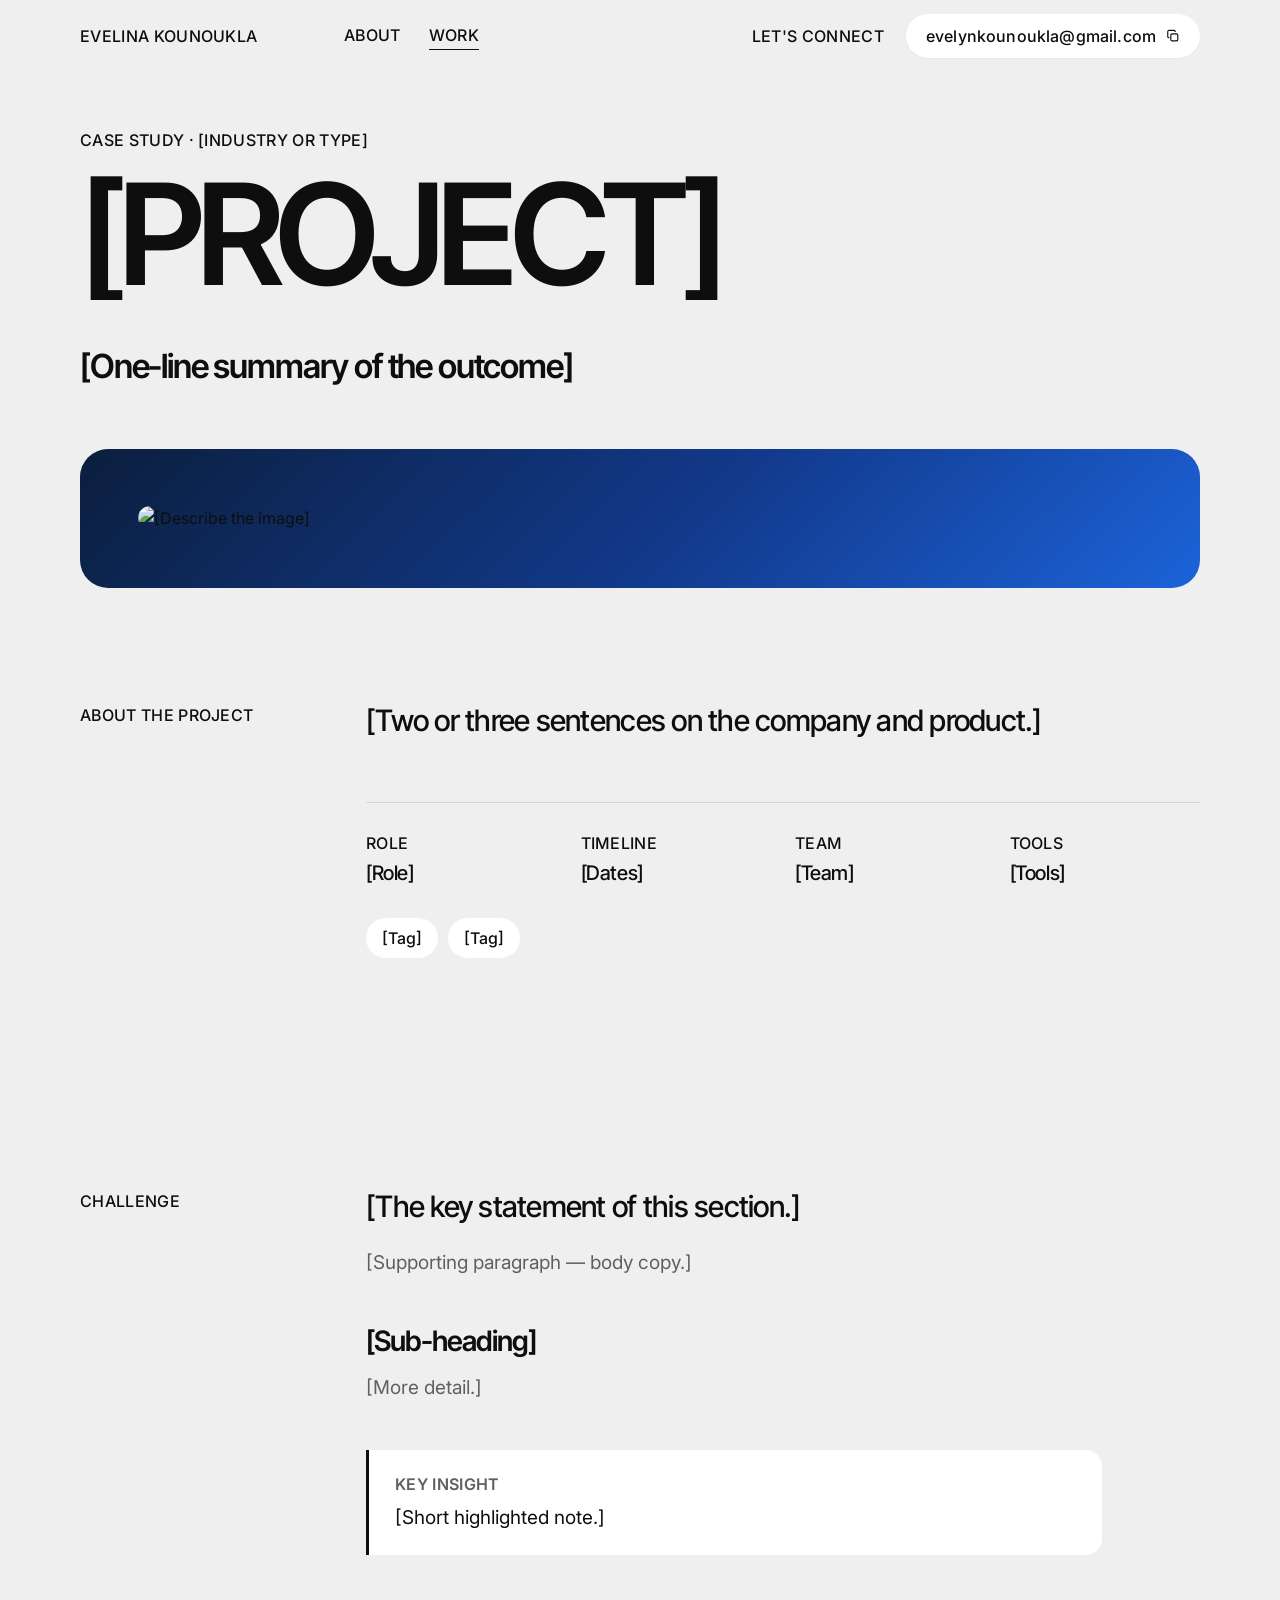
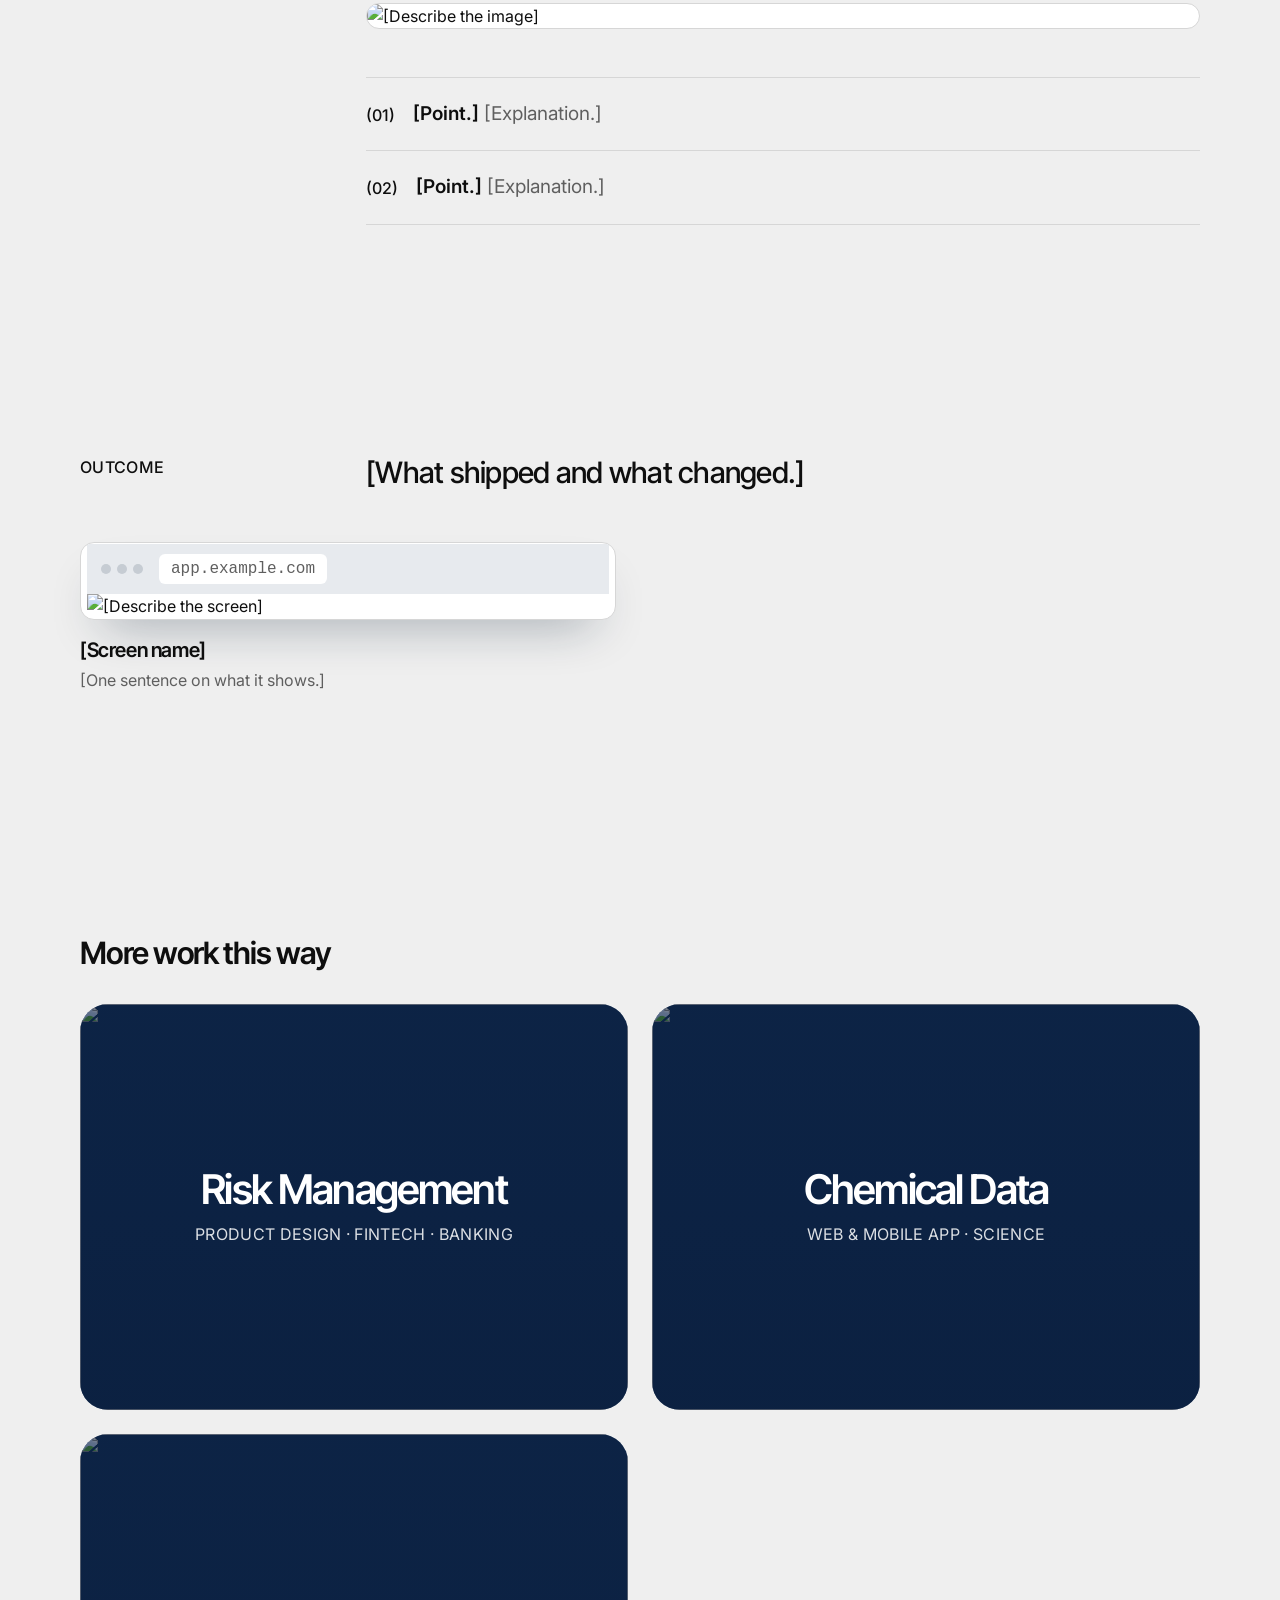
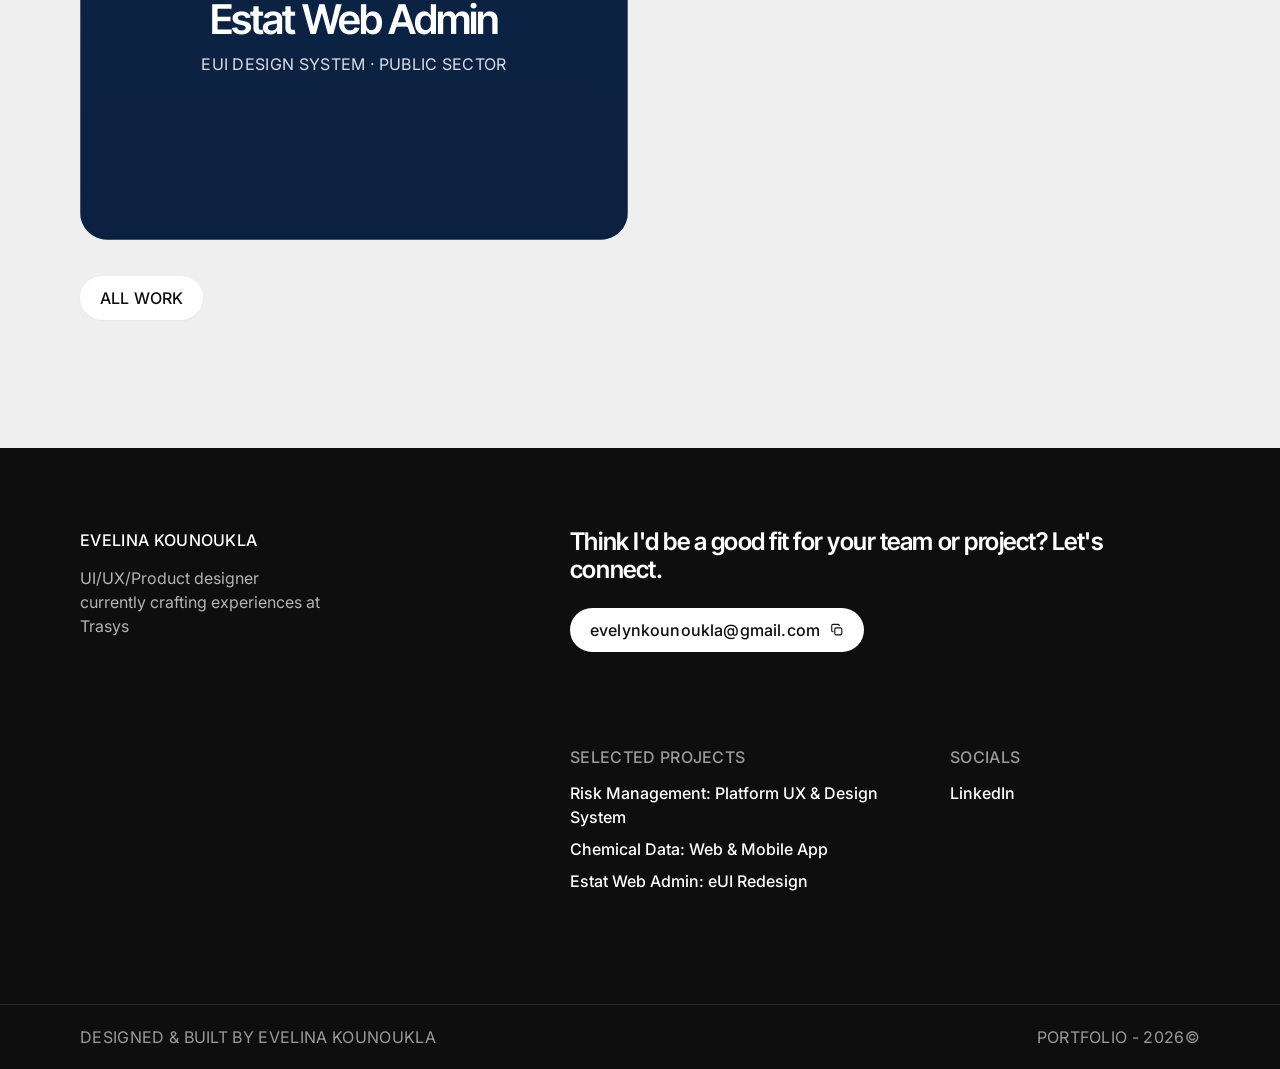
==== case-study-template.html @ 6ab11d4e "Add files via upload" ====
<!doctype html>
<!--
  CASE STUDY TEMPLATE
  1. Copy this file to  your-project.html
  2. Set data-project below to the same slug you use in projects.js
  3. Replace the [bracketed] text and the images (put them in assets/your-project/)
  4. Add an entry for the project in projects.js — that adds it to Work, the footer and "More work"
  Sections can be repeated or removed; they all use the same label + content row.
-->
<html lang="en">
<head>
  <meta charset="utf-8">
  <meta name="viewport" content="width=device-width, initial-scale=1">
  <title>[Project name] — Case Study — Evelina Kounoukla</title>
  <meta name="description" content="[One-sentence summary of the project]">
  <link rel="preconnect" href="https://fonts.googleapis.com">
  <link rel="preconnect" href="https://fonts.gstatic.com" crossorigin>
  <link href="https://fonts.googleapis.com/css2?family=Inter+Tight:wght@400;500;600;700&family=Inter:wght@400;500;600&display=swap" rel="stylesheet">
  <link href="https://cdn.jsdelivr.net/npm/bootstrap@5.3.8/dist/css/bootstrap.min.css" rel="stylesheet">
  <link rel="stylesheet" href="style.css">
</head>
<body data-page="work" data-project="your-project-slug">

<div data-site="nav"></div>

<main>

  <!-- Hero: giant title, hero image, one-line summary -->
  <header class="cs-hero container">
    <p class="cs-hero__eyebrow">Case study · [Industry or type]</p>
    <h1 class="page-title" data-load aria-label="[Project name]">
      <span class="line"><span>[Project]</span></span>
      <!-- add a second <span class="line"> for long names -->
    </h1>
    <h2 class="cs-hero__sub reveal">[One-line summary of the outcome]</h2>
    <div class="shot-panel reveal">
      <img src="assets/your-project/hero.png" alt="[Describe the image]">
    </div>
  </header>

  <!-- About + meta -->
  <section class="cs-section container">
    <div class="row gy-4">
      <div class="col-lg-3"><p class="cs-label">About the project</p></div>
      <div class="col-lg-9">
        <p class="cs-lead reveal">[Two or three sentences on the company and product.]</p>
        <dl class="cs-meta reveal">
          <div><dt>Role</dt><dd>[Role]</dd></div>
          <div><dt>Timeline</dt><dd>[Dates]</dd></div>
          <div><dt>Team</dt><dd>[Team]</dd></div>
          <div><dt>Tools</dt><dd>[Tools]</dd></div>
        </dl>
        <div class="cs-tags reveal"><span>[Tag]</span><span>[Tag]</span></div>
      </div>
    </div>
  </section>

  <!-- Repeatable section: Challenge / Research / Process / Outcome ... -->
  <section class="cs-section container">
    <div class="row gy-4">
      <div class="col-lg-3"><p class="cs-label">Challenge</p></div>
      <div class="col-lg-9">
        <p class="cs-lead reveal">[The key statement of this section.]</p>
        <p class="cs-copy mt-4 reveal">[Supporting paragraph — body copy.]</p>

        <h3 class="cs-h3 mt-5 mb-3 reveal">[Sub-heading]</h3>
        <p class="cs-copy reveal">[More detail.]</p>

        <div class="callout my-5 reveal"><span class="kicker">Key insight</span>[Short highlighted note.]</div>

        <img class="shot-plain reveal" src="assets/your-project/figure.png" alt="[Describe the image]">

        <ol class="facts mt-5 reveal">
          <li><span>(01)</span><div><b>[Point.]</b> [Explanation.]</div></li>
          <li><span>(02)</span><div><b>[Point.]</b> [Explanation.]</div></li>
        </ol>
      </div>
    </div>
  </section>

  <!-- Screens gallery: click to preview; arrows browse every screen inside [data-gallery].
       The preview shows the screen's h4 as title and its p as caption.
       For phone screens use <div class="col-6 col-md-4 col-lg screen screen--phone"> with <button class="phone" data-lightbox="..."><img ...></button> -->

  <section class="cs-section container">
    <div class="row gy-4">
      <div class="col-lg-3"><p class="cs-label">Outcome</p></div>
      <div class="col-lg-9"><p class="cs-lead reveal">[What shipped and what changed.]</p></div>
    </div>
    <div class="row g-4 g-lg-5 mt-1" data-gallery>
      <div class="col-lg-6 screen reveal">
        <button type="button" class="browser" data-lightbox="assets/your-project/screen-1.png">
          <div class="browser__bar"><i></i><i></i><i></i><span>app.example.com</span></div>
          <img src="assets/your-project/screen-1.png" alt="[Describe the screen]" loading="lazy" decoding="async">
        </button>
        <h4>[Screen name]</h4>
        <p>[One sentence on what it shows.]</p>
      </div>
    </div>
  </section>
</main>

<!-- Auto-generated from projects.js -->
<div data-site="more-work"></div>
<div data-site="footer"></div>

<!-- Bootstrap JS powers the screenshot gallery (site.js adds it for any data-lightbox image) -->
<script src="https://cdn.jsdelivr.net/npm/bootstrap@5.3.8/dist/js/bootstrap.bundle.min.js"></script>
<script src="projects.js"></script>
<script src="site.js"></script>
</body>
</html>
---- style.css ----
/* ═════════════════════════════════════════════
   Site styles — loaded AFTER Bootstrap 5.3.
   Rule of thumb: no text on this site is smaller than 16px.
   ═════════════════════════════════════════════ */
:root {
  --bg: #efefef;
  --ink: #0e0e0e;
  --muted: #5f5f5f;
  --line: #d6d6d6;
  --dark: #0e0e0e;
  --radius: 28px;
  --ease: cubic-bezier(.2, .7, .2, 1);
  --display: "Inter Tight", "Inter", system-ui, sans-serif;
  --body: "Inter", system-ui, sans-serif;
  --mono: ui-monospace, "SFMono-Regular", Menlo, Consolas, monospace;

  /* Bootstrap hooks */
  --bs-body-bg: var(--bg);
  --bs-body-color: var(--ink);
  --bs-body-font-family: var(--body);
  --bs-body-font-size: 1rem;
  --bs-border-color: var(--line);
  --bs-link-color: var(--ink);
  --bs-link-hover-color: var(--ink);
}

html { scroll-behavior: smooth; font-size: 16px; }
body { background: var(--bg); color: var(--ink); font-family: var(--body); -webkit-font-smoothing: antialiased; overflow-x: hidden; }
h1, h2, h3, h4, h5, h6, p, ul, ol, figure { margin: 0; padding: 0; }
h1, h2, h3, h4, h5, h6 { font-family: var(--display); }
a { color: inherit; text-decoration: none; }
a:hover { color: inherit; }
ul, ol { list-style: none; }
img { max-width: 100%; }
button { font: inherit; color: inherit; background: none; border: 0; cursor: pointer; }
small, .small { font-size: 1rem; }

.container { width: min(1120px, calc(100% - 48px)); max-width: none; padding-inline: 0; margin-inline: auto; }

/* ───────── Pill ───────── */
.pill {
  position: relative;
  display: inline-flex; align-items: center; gap: 10px;
  height: 44px; padding: 0 20px;
  border-radius: 999px;
  font-size: 1rem; font-weight: 500; letter-spacing: .01em; text-transform: uppercase; line-height: 1;
  transition: transform .3s var(--ease), box-shadow .3s var(--ease);
}
.pill--light { background: #fff; color: var(--ink); box-shadow: 0 1px 2px rgba(0,0,0,.04); }
.pill--light:hover { transform: translateY(-1px); box-shadow: 0 6px 16px rgba(0,0,0,.08); }
.copy-email { text-transform: none; }
.copy-toast {
  position: absolute; left: 50%; top: calc(100% + 8px);
  transform: translate(-50%, -4px);
  padding: 8px 12px; border-radius: 10px;
  background: var(--ink); color: #fff;
  font-style: normal; font-size: 1rem; white-space: nowrap;
  opacity: 0; pointer-events: none; z-index: 5;
  transition: opacity .25s, transform .25s var(--ease);
}
.copy-email.is-copied .copy-toast { opacity: 1; transform: translate(-50%, 0); }

/* ───────── Nav ───────── */
.site-nav { position: fixed; inset: 0 0 auto 0; z-index: 50; background: rgba(239,239,239,.92); backdrop-filter: blur(10px); -webkit-backdrop-filter: blur(10px); }
.site-nav__inner {
  display: grid; grid-template-columns: minmax(max-content, 20%) 1fr auto; column-gap: 40px; align-items: center;
  height: 72px;
  font-size: 1rem; font-weight: 500; text-transform: uppercase; letter-spacing: .02em;
}
.site-nav__name { white-space: nowrap; }
.site-nav__links { display: flex; gap: 28px; }
.site-nav__links a { position: relative; padding-bottom: 2px; }
.site-nav__links a::after {
  content: ""; position: absolute; left: 0; right: 0; bottom: -1px; height: 1.5px;
  background: currentColor; transform: scaleX(0); transform-origin: left;
  transition: transform .35s var(--ease);
}
.site-nav__links a.is-active::after, .site-nav__links a:hover::after { transform: scaleX(1); }
.site-nav__right { display: flex; align-items: center; gap: 22px; }
.site-nav__burger { display: none; }
.menu { display: none; }

/* ───────── Reveal helpers ───────── */
.reveal { opacity: 0; transform: translateY(28px); transition: opacity .9s var(--ease), transform .9s var(--ease); transition-delay: var(--d, 0s); }
.reveal.is-in { opacity: 1; transform: none; }

.line { display: block; overflow: hidden; }
.line > span { display: inline-block; transform: translateY(105%); transition: transform 1.1s var(--ease); transition-delay: calc(var(--i, 0) * .09s); }
.is-loaded [data-load] .line > span, .is-in.line > span, .is-in .line > span, [data-lines].is-in .line > span { transform: none; }

/* ───────── Giant headings ───────── */
.hero__title, .page-title, .experience__title {
  font-family: var(--display); font-weight: 600; text-transform: uppercase;
  line-height: .86; letter-spacing: -.055em;
}
.hero__title { font-size: clamp(3.4rem, 9.6vw, 8.6rem); text-align: center; }
.page-title { font-size: clamp(3.2rem, 11vw, 10rem); }
.experience__title { font-size: clamp(3rem, 8vw, 7.4rem); }
.hero__title .line, .page-title .line, .experience__title .line { padding-block: .03em; }
.hero__title sup { font-size: .5em; font-weight: 500; vertical-align: top; position: relative; top: .12em; margin-left: .04em; letter-spacing: 0; }

/* ───────── Hero (home) ───────── */
.hero { padding-top: 112px; position: relative; }
.hero__meta {
  display: flex; justify-content: space-between; gap: 16px;
  width: min(100%, 61%); margin: 18px auto 0;
  font-size: 1rem; font-weight: 500; line-height: 1.25; letter-spacing: .02em; text-transform: uppercase;
}

.stack { position: relative; width: clamp(240px, 25vw, 360px); aspect-ratio: 2 / 3; margin: clamp(84px, 9vw, 130px) auto 0; }
.photo { position: absolute; border-radius: var(--radius); overflow: hidden; will-change: transform; background: #ccc; }
.photo--back {
  inset: -42px 5% auto 5%; height: 100%;
  background:
    linear-gradient(180deg, rgba(255,255,255,.35), transparent 40%),
    linear-gradient(90deg, #b9c6d4 0 18%, #e7ecf1 18% 56%, #8e9db0 56% 100%);
}
.photo--front { inset: 0; }
.photo--a { background: radial-gradient(120% 60% at 30% 0%, #efe6d6, transparent 60%), linear-gradient(160deg, #c9d2dc, #8fa1b5 55%, #6d7f95); }
.figure { position: absolute; inset: 0; width: 100%; height: 100%; }

.photo--desk {
  position: relative; width: clamp(240px, 26vw, 370px); aspect-ratio: 5 / 7; margin: clamp(100px, 14vw, 200px) auto 0;
  background: linear-gradient(170deg, #d4d4d1 0%, #a9a9a6 45%, #5a5a58 100%);
}
.desk { position: absolute; inset: 0; }
.desk i { position: absolute; display: block; }
.desk__light { inset: 0 0 auto 0; height: 38%; background: linear-gradient(165deg, rgba(255,255,255,.75), transparent 70%); clip-path: polygon(0 0, 100% 0, 100% 45%, 0 100%); }
.desk__table { left: -10%; right: -10%; bottom: 28%; height: 5px; background: #20201f; border-radius: 3px; box-shadow: 0 60px 0 40px #1a1a19; }
.desk__laptop { left: 14%; bottom: 33%; width: 46%; height: 20%; background: linear-gradient(180deg, #2a2a2a, #121212); border-radius: 4px 4px 0 0; transform: skewX(-8deg); }
.desk__vase { right: 16%; bottom: 33%; width: 12%; height: 38%; background:
    radial-gradient(circle at 50% 18%, #f3f1e7 0 22%, transparent 24%),
    radial-gradient(circle at 20% 32%, #e8e6dc 0 14%, transparent 16%),
    radial-gradient(circle at 80% 30%, #e8e6dc 0 14%, transparent 16%),
    linear-gradient(#5d7a4a, #5d7a4a) 50% 36% / 3px 40% no-repeat,
    linear-gradient(180deg, transparent 68%, #cfd6d6 68%); border-radius: 2px 2px 8px 8px; }

/* ───────── About ───────── */
.about { padding-top: clamp(100px, 14vw, 200px); text-align: center; padding-inline: 24px; }
.about__text { font-family: var(--display); font-weight: 600; font-size: clamp(1.9rem, 3.4vw, 3rem); line-height: 1.02; letter-spacing: -.035em; max-width: 14.5em; margin-inline: auto; }
.about__sub { margin-top: 20px; color: var(--muted); font-size: 1.125rem; }

/* ───────── Process ───────── */
.process { padding-top: clamp(100px, 14vw, 200px); }
.process__title { font-weight: 600; font-size: clamp(1.9rem, 3vw, 2.6rem); line-height: 1; letter-spacing: -.035em; }
.process__grid { display: grid; grid-template-columns: repeat(3, 1fr); gap: 72px 28px; margin-top: clamp(64px, 9vw, 130px); }
.step__no { font-size: 1rem; font-weight: 500; letter-spacing: .02em; }
.step h3 { font-weight: 600; font-size: clamp(1.6rem, 2.3vw, 2.1rem); letter-spacing: -.035em; margin: 10px 0 12px; }
.step p { font-size: 1rem; line-height: 1.5; color: var(--muted); max-width: 28ch; }
.step:nth-child(3n+2) { --d: .1s; }
.step:nth-child(3n) { --d: .2s; }

/* ───────── Experience ───────── */
.experience { padding-top: clamp(120px, 16vw, 240px); padding-bottom: clamp(100px, 12vw, 180px); }
.jobs { margin: clamp(40px, 5vw, 70px) 0 0 38%; }
.job { padding: 0 0 28px; margin-bottom: 28px; border-bottom: 1px solid var(--line); }
.job:last-child { border-bottom: 0; }
.job h3 { font-weight: 600; font-size: clamp(1.5rem, 2.1vw, 1.9rem); letter-spacing: -.03em; }
.job__row { display: flex; justify-content: space-between; gap: 16px; margin-top: 10px; font-size: 1rem; letter-spacing: .02em; text-transform: uppercase; }
.job__row b { font-weight: 600; }
.job__row span { font-weight: 500; white-space: nowrap; }
.job p { margin-top: 8px; color: var(--muted); font-size: 1rem; line-height: 1.45; max-width: 44ch; }
.experience__cta { margin: 36px 0 0 38%; display: flex; flex-wrap: wrap; gap: 10px; }

/* ───────── Summary ───────── */
.summary { margin-top: clamp(40px, 6vw, 80px); }
.summary__cta { display: flex; flex-wrap: wrap; gap: 10px; margin-top: 40px; }

/* ═════════ Work page ═════════ */
.work-hero { padding-top: 128px; text-align: center; }
.work-hero__years { display: block; margin-bottom: 18px; font-size: 1rem; font-weight: 500; letter-spacing: .02em; }
.work-hero .page-title { text-align: center; }
.work-list { display: grid; gap: 24px; padding: clamp(56px, 8vw, 110px) 0 clamp(80px, 10vw, 150px); }
.more-work .work-list { padding-top: 32px; padding-bottom: 0; }
@media (min-width: 992px) {
  .more-work .work-list { grid-template-columns: repeat(2, 1fr); }
  .more-work .work-card { aspect-ratio: 1.35 / 1; }
  .more-work .work-card h3 { font-size: clamp(2rem, 3.2vw, 3rem); }
}

.work-card {
  position: relative; display: grid; place-items: center; overflow: hidden;
  aspect-ratio: 2.1 / 1; min-height: 300px;
  border-radius: var(--radius); background: #12315a; color: #fff;
  isolation: isolate;
}
.work-card img { position: absolute; inset: 0; width: 100%; height: 100%; object-fit: cover; z-index: -2; transition: transform 1.2s var(--ease); }
.work-card__tint { position: absolute; inset: 0; z-index: -1; background: linear-gradient(rgba(8,24,52,.55), rgba(8,24,52,.65)); transition: background .6s; }
.work-card__text { text-align: center; padding: 24px; transition: transform .7s var(--ease); }
.work-card h3 { font-weight: 600; font-size: clamp(2rem, 4.6vw, 4rem); letter-spacing: -.045em; line-height: 1; }
.work-card__text > span { display: block; margin-top: 12px; font-size: 1rem; letter-spacing: .02em; text-transform: uppercase; opacity: .85; }
.work-card:hover { color: #fff; }
.work-card:hover img { transform: scale(1.05); }
.work-card:hover .work-card__tint { background: linear-gradient(rgba(8,24,52,.4), rgba(8,24,52,.55)); }
.work-card:hover .work-card__text { transform: translateY(-4px); }

.work-list:has(+ .contact-note) { padding-bottom: 0; }
.contact-note {
  padding: clamp(48px, 6vw, 80px) 0 clamp(80px, 10vw, 150px);
  text-align: center;
  font-family: var(--display); font-weight: 500; font-size: clamp(1.4rem, 2.4vw, 2rem); letter-spacing: -.025em;
}
.contact-note a { text-decoration: underline; text-underline-offset: 4px; text-decoration-thickness: 1.5px; }
.contact-note a:hover { opacity: .6; }

.more-work { padding-top: clamp(80px, 10vw, 150px); padding-bottom: clamp(80px, 10vw, 140px); }
.more-work--solo { padding-top: 0; }
.more-work--solo .more-work__cta { margin-top: 0; }
.more-work__title { font-weight: 600; font-size: clamp(1.6rem, 2.4vw, 2.1rem); letter-spacing: -.035em; }
.more-work__cta { margin-top: 36px; }

/* ═════════ Case study ═════════ */
.cs-hero { padding-top: 128px; }
.cs-hero__eyebrow { font-size: 1rem; font-weight: 500; letter-spacing: .02em; text-transform: uppercase; margin-bottom: 18px; }
.cs-hero__sub { font-weight: 600; font-size: clamp(1.5rem, 2.6vw, 2.25rem); line-height: 1.12; letter-spacing: -.035em; max-width: 22em; margin-top: clamp(28px, 4vw, 48px); }

.shot-panel {
  border-radius: var(--radius); overflow: hidden;
  background: linear-gradient(135deg, #0b1e3d 0%, #123a8c 55%, #1c63d9 100%);
  padding: clamp(14px, 4.5vw, 64px);
}
.shot-panel img { display: block; width: 100%; height: auto; border-radius: 12px; box-shadow: 0 30px 60px -20px rgba(0,0,0,.5); }
.cs-hero .shot-panel { margin-top: clamp(32px, 5vw, 64px); }
.shot-plain { display: block; width: 100%; height: auto; border-radius: var(--radius); border: 1px solid var(--line); background: #fff; }

.cs-section { padding-block: clamp(64px, 9vw, 130px); }
.cs-label { font-size: 1rem; font-weight: 500; letter-spacing: .02em; text-transform: uppercase; }
@media (min-width: 992px) { .cs-label { position: sticky; top: 100px; } }
.cs-lead { font-family: var(--display); font-weight: 500; font-size: clamp(1.45rem, 2.3vw, 2.05rem); line-height: 1.2; letter-spacing: -.025em; }
.cs-lead + .cs-lead { margin-top: 1.1em; }
.cs-lead a, .cs-copy a { text-decoration: underline; text-underline-offset: 3px; }
.cs-copy { font-size: 1.1875rem; line-height: 1.55; color: var(--muted); max-width: 46rem; }
.cs-copy + .cs-copy { margin-top: 1.1em; }
.cs-copy b { color: var(--ink); font-weight: 600; }
.cs-h3 { font-weight: 600; font-size: clamp(1.5rem, 2.2vw, 1.9rem); letter-spacing: -.035em; line-height: 1.1; }
.cs-h4 { font-weight: 600; font-size: 1.25rem; letter-spacing: -.02em; }
.cs-note { font-size: 1rem; line-height: 1.5; color: var(--muted); max-width: 46rem; }

.cs-meta { display: grid; grid-template-columns: repeat(auto-fit, minmax(190px, 1fr)); gap: 28px 24px; margin-top: clamp(40px, 5vw, 64px); padding-top: 28px; border-top: 1px solid var(--line); }
.cs-meta dt { font-size: 1rem; font-weight: 500; letter-spacing: .02em; text-transform: uppercase; margin-bottom: 6px; }
.cs-meta dd { margin: 0; font-family: var(--display); font-weight: 500; font-size: 1.25rem; letter-spacing: -.02em; line-height: 1.25; }
.cs-tags { display: flex; flex-wrap: wrap; gap: 10px; margin-top: 32px; }
.cs-tags span { display: inline-flex; align-items: center; height: 40px; padding: 0 16px; border-radius: 999px; background: #fff; font-size: 1rem; font-weight: 500; }

.callout { border-left: 3px solid var(--ink); background: #fff; border-radius: 0 16px 16px 0; padding: 22px 26px; max-width: 46rem; font-size: 1.1875rem; line-height: 1.5; }
.callout .kicker { display: block; margin-bottom: 8px; font-size: 1rem; font-weight: 600; letter-spacing: .02em; text-transform: uppercase; color: var(--muted); }
.callout--accent { border-left-color: #00598E; background: #e3edf3; }

.table-site { width: 100%; max-width: 46rem; border-collapse: collapse; }
.table-site th, .table-site td { padding: 16px 0; border-bottom: 1px solid var(--line); font-size: 1.1875rem; vertical-align: top; }
.table-site th { width: 9.5rem; font-family: var(--display); font-weight: 600; font-size: 1.25rem; letter-spacing: -.02em; text-align: left; }
.table-site td { color: var(--muted); }
.table-site tr:first-child th, .table-site tr:first-child td { border-top: 1px solid var(--line); }

.facts li { display: flex; gap: 18px; padding: 22px 0; border-bottom: 1px solid var(--line); font-size: 1.1875rem; line-height: 1.5; color: var(--muted); }
.facts li:first-child { border-top: 1px solid var(--line); }
.facts li > span { flex: 0 0 auto; font-size: 1rem; font-weight: 500; color: var(--ink); padding-top: 3px; }
.facts b { color: var(--ink); font-weight: 600; }

/* ───────── Product-styled demo blocks (inside the case study) ───────── */
.product { --p-primary: #00598E; --p-success: #008642; --p-warning: #E4912B; --p-danger: #B13C2E; --p-info: #0074B8;
  --p-ink: #152530; --p-ink2: #374850; --p-ink3: #58676D; --p-border: #DFE0EB; --p-page: #EEF1F5; }
.product .btn { font-size: .9em; font-weight: 500; padding: .5rem .95rem; }
.product .btn-primary { --bs-btn-bg: #00598E; --bs-btn-border-color: #00598E; --bs-btn-hover-bg: #004974; --bs-btn-hover-border-color: #004974; --bs-btn-active-bg: #004974; --bs-btn-active-border-color: #004974; }
.product .btn-success { --bs-btn-bg: #008642; --bs-btn-border-color: #008642; --bs-btn-hover-bg: #006D36; --bs-btn-hover-border-color: #006D36; }
.product .btn-error { --bs-btn-color: #fff; --bs-btn-bg: #B13C2E; --bs-btn-border-color: #B13C2E; --bs-btn-hover-color: #fff; --bs-btn-hover-bg: #913126; --bs-btn-hover-border-color: #913126; }
.product .btn-outline-primary { --bs-btn-color: #004974; --bs-btn-border-color: #004974; --bs-btn-hover-bg: #004974; --bs-btn-hover-border-color: #004974; }
.product .btn-outline-secondary { --bs-btn-color: #374850; --bs-btn-border-color: #9BA4A8; }
.product .form-label { font-size: 1rem; font-weight: 600; color: var(--p-ink2); margin-bottom: .3rem; }
.product .form-label .req { color: var(--p-danger); }
.product .form-control, .product .form-select { font-size: 1rem; background-color: var(--p-page); border-color: var(--p-border); }
.product .form-control:focus, .product .form-select:focus { background: #fff; border-color: var(--p-primary); box-shadow: 0 0 0 .2rem rgba(0,89,142,.15); }

.mono { font-family: var(--mono); }
.pbadgest { display: inline-block; padding: .2rem .6rem; border-radius: .3rem; font-size: 0.8rem; font-weight: 600; color: #fff; line-height: 1.4; }
.ppanel { background: #fff; border: 1px solid var(--p-border, var(--line)); border-radius: .5rem; overflow: hidden; }
.ptable { width: 100%; border-collapse: collapse; background: #fff; font-size: 1rem; }
.ptable th { text-align: left; padding: .7rem 1rem; font-weight: 700; color: #374850; font-size: 1rem; border-bottom: 1px solid #DFE0EB; }
.ptable td { padding: .7rem 1rem; border-bottom: 1px solid #F1F2F6; }
.ptable tr:last-child td { border-bottom: 0; }

.ramps { display: grid; gap: 28px; }
.ramp { display: grid; grid-template-columns: 130px 1fr; align-items: center; gap: 0 20px; }
.ramp__label { font-family: var(--display); font-weight: 600; font-size: 1.125rem; }
.ramp__steps { display: grid; grid-template-columns: repeat(9, 1fr); border-radius: 10px; overflow: hidden; }
.ramp__steps i { display: block; height: 64px; }
.ramp-scale { display: grid; grid-template-columns: 130px 1fr; gap: 0 20px; margin-bottom: 8px; }
.ramp-scale div { display: grid; grid-template-columns: repeat(9, 1fr); font-family: var(--mono); font-size: 1rem; color: var(--muted); text-align: center; }
@media (max-width: 640px) {
  .ramp, .ramp-scale { grid-template-columns: 1fr; gap: 8px; }
  .ramp-scale > span { display: none; }
}

.weights { display: flex; flex-wrap: wrap; gap: 14px 36px; align-items: flex-end; margin: 24px 0 32px; }
.weights div { text-align: center; }
.weights span { display: block; margin-top: 4px; font-size: 1rem; color: var(--muted); }
.type-row { display: grid; grid-template-columns: 140px 1fr; gap: 16px; align-items: baseline; padding: 14px 0; border-bottom: 1px solid var(--line); }
.type-row:first-child { border-top: 1px solid var(--line); }
.type-row .tag { font-family: var(--mono); font-size: 1rem; color: var(--muted); }
@media (max-width: 575px) { .type-row { grid-template-columns: 1fr; gap: 4px; } }

.icon-grid { display: grid; grid-template-columns: repeat(auto-fill, minmax(150px, 1fr)); gap: 12px; }
.icon-item { display: flex; flex-direction: column; align-items: center; gap: 8px; padding: 18px 8px; background: #fff; border-radius: 14px; text-align: center; }
.icon-item i { font-size: 1.4rem; color: #00598E; }
.icon-item span { font-family: var(--mono); font-size: 1rem; color: var(--muted); overflow-wrap: anywhere; }

.modal-demo { border-radius: 12px; overflow: hidden; border: 1px solid #DFE0EB; box-shadow: 0 10px 30px -10px rgba(15,35,55,.25); background: #fff; }
.modal-demo__head { display: flex; justify-content: space-between; align-items: center; padding: 14px 18px; background: #00598E; color: #fff; font-size: 1rem; font-weight: 700; letter-spacing: .04em; text-transform: uppercase; }
.modal-demo__body { padding: 18px; }
.modal-demo__foot { display: flex; justify-content: space-between; gap: 8px; flex-wrap: wrap; padding: 14px 18px; border-top: 1px solid #DFE0EB; }

.wire { border: 1.5px dashed #9a9a9a; border-radius: 14px; padding: 16px; background: #f7f7f7; max-width: 46rem; }
.wire-block { display: flex; align-items: center; justify-content: center; text-align: center; padding: 4px 10px; border-radius: 6px; background: #e0e0e0; font-size: 1rem; color: var(--muted); font-family: var(--mono); }

.ia-card { background: #fff; border-radius: 16px; overflow: hidden; height: 100%; }
.ia-card h4 { margin: 0; padding: 14px 18px; background: var(--ink); color: #fff; font-family: var(--body); font-size: 1rem; font-weight: 500; letter-spacing: .03em; text-transform: uppercase; }
.ia-card li { padding: 12px 18px; border-top: 1px solid var(--line); font-size: 1rem; }
.ia-card li:first-child { border-top: 0; }
.ia-card li.is-hot { font-weight: 600; color: #00598E; }

.tier { border-radius: 16px; overflow: hidden; background: #fff; height: 100%; }
.tier__head { padding: 12px 16px; color: #fff; font-size: 1rem; font-weight: 500; letter-spacing: .03em; text-transform: uppercase; }
.tier__body { padding: 16px; font-family: var(--mono); font-size: 1rem; line-height: 2; color: #374850; overflow-wrap: anywhere; }
.swatch-strip { display: flex; border-radius: 12px; overflow: hidden; }
.swatch-strip i { flex: 1; height: 56px; }

.compare .ppanel { height: auto; }
.compare p { margin-top: 12px; font-size: 1rem; color: var(--muted); text-align: center; }
.compare p b { color: var(--ink); }

/* ───────── Screens gallery ───────── */
.browser { border-radius: 14px; overflow: hidden; background: #fff; box-shadow: 0 24px 50px -24px rgba(15,35,55,.45); border: 1px solid var(--line); transition: transform .4s var(--ease), box-shadow .4s var(--ease); width: 100%; display: block; text-align: left; cursor: zoom-in; }
.browser:hover { transform: translateY(-4px); box-shadow: 0 34px 60px -24px rgba(15,35,55,.55); }
.browser__bar { display: flex; align-items: center; gap: 6px; padding: 10px 14px; background: #e7eaee; }
.browser__bar i { width: 10px; height: 10px; border-radius: 50%; background: #c6ccd3; }
.browser__bar span { margin-left: 10px; padding: 3px 12px; border-radius: 6px; background: #fff; font-family: var(--mono); font-size: 1rem; color: var(--muted); white-space: nowrap; overflow: hidden; text-overflow: ellipsis; }
.browser img { display: block; width: 100%; height: auto; }
.screen h4 { font-weight: 600; font-size: 1.25rem; letter-spacing: -.02em; margin-top: 18px; }
.screen p { margin-top: 6px; font-size: 1rem; line-height: 1.5; color: var(--muted); }

/* phone screenshots */
.phone { display: block; width: 100%; max-width: 210px; margin-inline: auto; padding: 0; border: 7px solid #0b1e3d; border-radius: 30px; overflow: hidden; background: #fff; box-shadow: 0 24px 44px -20px rgba(11,30,61,.45); cursor: zoom-in; transition: transform .4s var(--ease), box-shadow .4s var(--ease); }
.phone:hover { transform: translateY(-4px); box-shadow: 0 34px 56px -22px rgba(11,30,61,.55); }
.phone img { display: block; width: 100%; height: auto; }
.screen--phone { text-align: center; }
.screen--phone p { max-width: 24ch; margin-inline: auto; }
.shot-btn { display: block; width: 100%; padding: 0; border-radius: 14px; overflow: hidden; cursor: zoom-in; border: 1px solid var(--line); background: #fff; transition: transform .4s var(--ease), box-shadow .4s var(--ease); }
.shot-btn:hover { transform: translateY(-4px); box-shadow: 0 30px 56px -26px rgba(15,35,55,.5); }
.shot-btn img { display: block; width: 100%; height: auto; }

/* gallery lightbox */
.modal-backdrop.show { opacity: .88; }
.lightbox .modal-dialog { max-width: min(1400px, 94vw); }
.lightbox .modal-content { background: transparent; border: 0; }
.lightbox__stage { position: relative; display: flex; justify-content: center; }
.lightbox__img { display: block; max-width: 100%; max-height: 74vh; width: auto; height: auto; border-radius: 14px; background: #fff; }
.lightbox__nav {
  position: absolute; top: 50%; translate: 0 -50%; z-index: 2;
  display: grid; place-items: center; width: 52px; height: 52px; border-radius: 50%;
  background: #fff; color: var(--ink); box-shadow: 0 8px 24px rgba(0,0,0,.25);
  transition: transform .25s var(--ease);
}
.lightbox__nav:hover { transform: scale(1.06); }
.lightbox__nav--prev { left: 12px; }
.lightbox__nav--next { right: 12px; }
.lightbox__nav[hidden] { display: none; }
.lightbox__close { position: absolute; top: 16px; right: 16px; z-index: 3; display: grid; place-items: center; width: 48px; height: 48px; border-radius: 50%; background: rgba(255,255,255,.14); color: #fff; }
.lightbox__close:hover { background: rgba(255,255,255,.26); }
.lightbox__meta { margin-top: 18px; text-align: center; color: #fff; }
.lightbox__title { font-weight: 600; font-size: 1.4rem; letter-spacing: -.02em; }
.lightbox__caption { margin: 6px auto 0; max-width: 62ch; font-size: 1rem; line-height: 1.5; color: #cfcfcf; }
.lightbox__count { display: block; margin-top: 8px; font-size: 1rem; color: #8f8f8f; }

/* extra case-study blocks */
.cs-steps { display: grid; grid-template-columns: repeat(4, 1fr); gap: 32px 24px; }
.cs-steps h4 { font-weight: 600; font-size: 1.5rem; letter-spacing: -.03em; margin: 8px 0 8px; }
.cs-steps p { font-size: 1rem; line-height: 1.5; color: var(--muted); }
@media (max-width: 767px) { .cs-steps { grid-template-columns: repeat(2, 1fr); } }

.card-site { background: #fff; border-radius: 20px; padding: 26px; height: 100%; }
.card-site h4 { font-weight: 600; font-size: 1.3rem; letter-spacing: -.02em; margin-bottom: 10px; }
.card-site p { font-size: 1.0625rem; line-height: 1.5; color: var(--muted); }

.cs-list h4 { font-weight: 600; font-size: 1.2rem; letter-spacing: -.02em; margin-bottom: 10px; }
.cs-list li { padding: 10px 0; border-top: 1px solid var(--line); font-size: 1.0625rem; color: var(--muted); }

.quote { margin: 0; padding: 26px; background: #fff; border-radius: 20px; height: 100%; }
.quote p { font-family: var(--display); font-weight: 500; font-size: 1.35rem; line-height: 1.3; letter-spacing: -.02em; }
.quote footer { margin-top: 12px; font-size: 1rem; color: var(--muted); }

.flow h4 { font-weight: 600; font-size: 1.25rem; letter-spacing: -.02em; margin-bottom: 14px; }
.flow ol { counter-reset: flow; }
.flow li { counter-increment: flow; display: flex; align-items: center; gap: 14px; padding: 12px 0; border-top: 1px solid var(--line); font-size: 1.0625rem; }
.flow li::before { content: counter(flow); flex: 0 0 36px; height: 36px; border-radius: 50%; display: grid; place-items: center; background: var(--ink); color: #fff; font-size: 1rem; font-weight: 600; }

.table-cols { width: 100%; border-collapse: collapse; min-width: 640px; }
.table-cols th, .table-cols td { padding: 14px 16px 14px 0; border-bottom: 1px solid var(--line); vertical-align: top; text-align: left; font-size: 1.0625rem; line-height: 1.45; }
.table-cols thead th { font-family: var(--body); font-size: 1rem; font-weight: 500; letter-spacing: .02em; text-transform: uppercase; border-top: 1px solid var(--line); }
.table-cols td { color: var(--muted); }
.table-cols td:first-child { color: var(--ink); font-family: var(--display); font-weight: 600; font-size: 1.15rem; letter-spacing: -.02em; }

.iter { border-left: 3px solid var(--ink); padding-left: 18px; height: 100%; }
.iter h4 { font-weight: 600; font-size: 1.2rem; letter-spacing: -.02em; margin-bottom: 8px; }
.iter p { font-size: 1rem; line-height: 1.5; color: var(--muted); }

.ba-tag { display: inline-block; margin-right: 8px; padding: 2px 10px; border-radius: 999px; font-size: 1rem; font-weight: 600; }
.ba-tag--before { background: #e0e0e0; color: var(--ink); }
.ba-tag--after { background: #dbe6f5; color: #004494; }

.figure-cap { margin-top: 14px; font-size: 1rem; line-height: 1.5; color: var(--muted); max-width: 52rem; }
.figure-cap + .figure-cap { margin-top: 8px; }

/* ───────── Footer ───────── */
.footer { background: var(--dark); color: #fff; padding-top: 80px; }
.footer__grid { display: grid; grid-template-columns: 1fr 1.4fr; gap: 56px 40px; padding-bottom: clamp(60px, 8vw, 110px); }
.footer__about { font-size: 1rem; line-height: 1.5; }
.footer__about b { display: block; font-weight: 500; text-transform: uppercase; margin-bottom: 14px; letter-spacing: .02em; }
.footer__about p { color: #b4b4b4; max-width: 24ch; }
.footer__cta h2 { font-weight: 600; font-size: clamp(1.3rem, 1.9vw, 1.7rem); line-height: 1.15; letter-spacing: -.02em; max-width: 22em; margin-bottom: 24px; }
.footer .pill--light:hover { box-shadow: 0 6px 16px rgba(255,255,255,.12); }
.footer__cols { grid-column: 2; display: grid; grid-template-columns: 1.4fr 1fr; gap: 30px; margin-top: 40px; }
.footer h4 { font-family: var(--body); font-size: 1rem; font-weight: 500; letter-spacing: .02em; text-transform: uppercase; color: #9a9a9a; margin-bottom: 14px; }
.footer__cols li { margin-bottom: 8px; font-size: 1rem; font-weight: 500; }
.footer__cols a { transition: opacity .25s; }
.footer__cols a:hover { opacity: .55; }
.footer__bar { border-top: 1px solid #262626; padding: 20px 0; font-size: 1rem; letter-spacing: .02em; text-transform: uppercase; color: #9a9a9a; }
.footer__bar .container { display: flex; justify-content: space-between; gap: 16px; flex-wrap: wrap; }

/* ───────── Responsive ───────── */
@media (max-width: 900px) {
  .site-nav__links, .site-nav__right { display: none; }
  .site-nav__inner { grid-template-columns: 1fr auto; }
  .site-nav__burger { display: flex; flex-direction: column; gap: 6px; padding: 10px 0 10px 14px; }
  .site-nav__burger i { display: block; width: 24px; height: 2px; background: var(--ink); transition: transform .35s var(--ease); }
  .site-nav.is-open .site-nav__burger i:first-child { transform: translateY(4px) rotate(45deg); }
  .site-nav.is-open .site-nav__burger i:last-child { transform: translateY(-4px) rotate(-45deg); }
  .menu {
    display: flex; flex-direction: column; gap: 4px;
    position: fixed; inset: 72px 0 0 0; background: var(--bg);
    padding: 32px 24px; font-family: var(--display); font-weight: 600; font-size: 2.6rem; letter-spacing: -.04em;
    opacity: 0; pointer-events: none; transition: opacity .35s;
  }
  .site-nav.is-open .menu { opacity: 1; pointer-events: auto; }

  .hero__meta { width: 100%; }
  .stack { width: min(66vw, 320px); }
  .jobs, .experience__cta { margin-left: 0; }
  .process__grid { grid-template-columns: repeat(2, 1fr); gap: 56px 24px; }
  .footer__grid { grid-template-columns: 1fr; }
  .footer__cols { grid-column: 1; }
  .work-card { aspect-ratio: 1.5 / 1; }
}
@media (max-width: 560px) {
  .process__grid { grid-template-columns: 1fr; }
  .footer__cols { grid-template-columns: 1fr 1fr; }
  .job__row { flex-direction: column; gap: 2px; }
  .hero__meta { flex-direction: column; text-align: center; }
  .work-card { aspect-ratio: 1.15 / 1; }
}
@media (prefers-reduced-motion: reduce) {
  html { scroll-behavior: auto; }
  .reveal, .line > span { transition: none; transform: none; opacity: 1; }
}
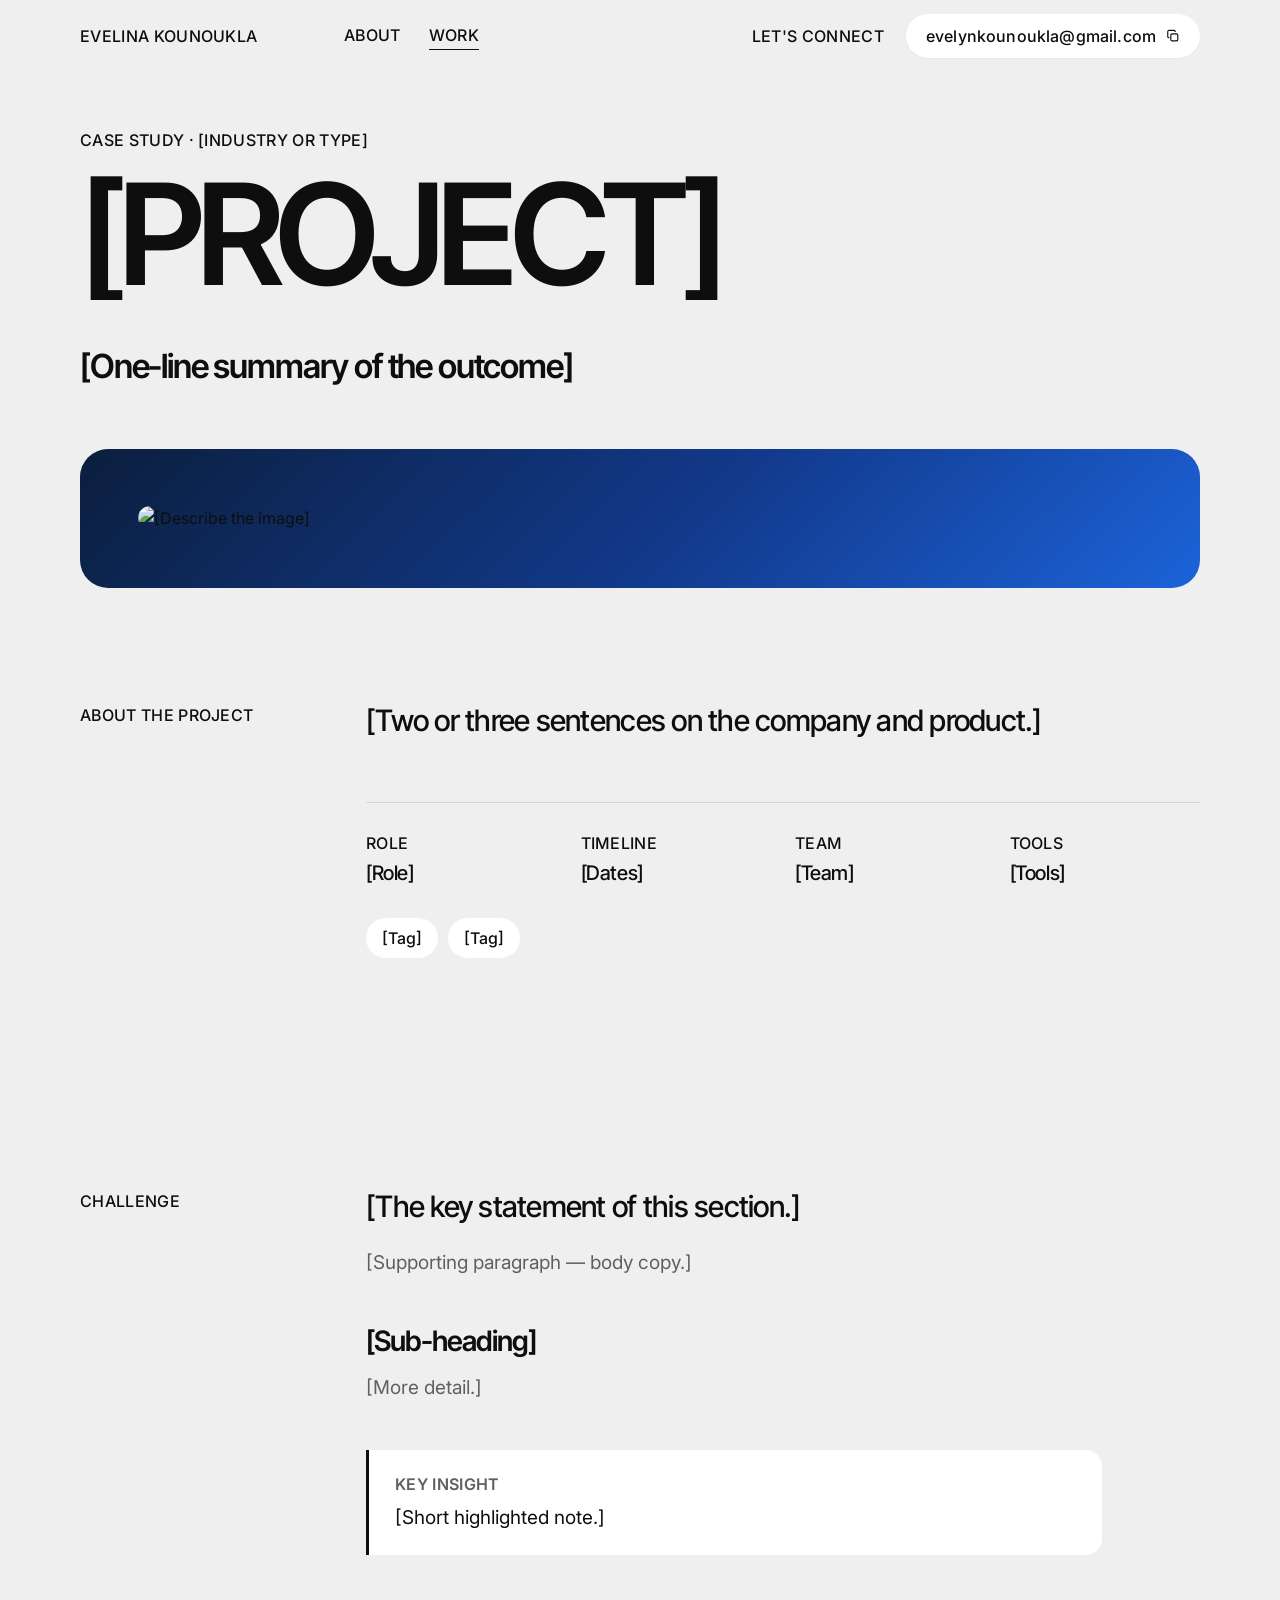
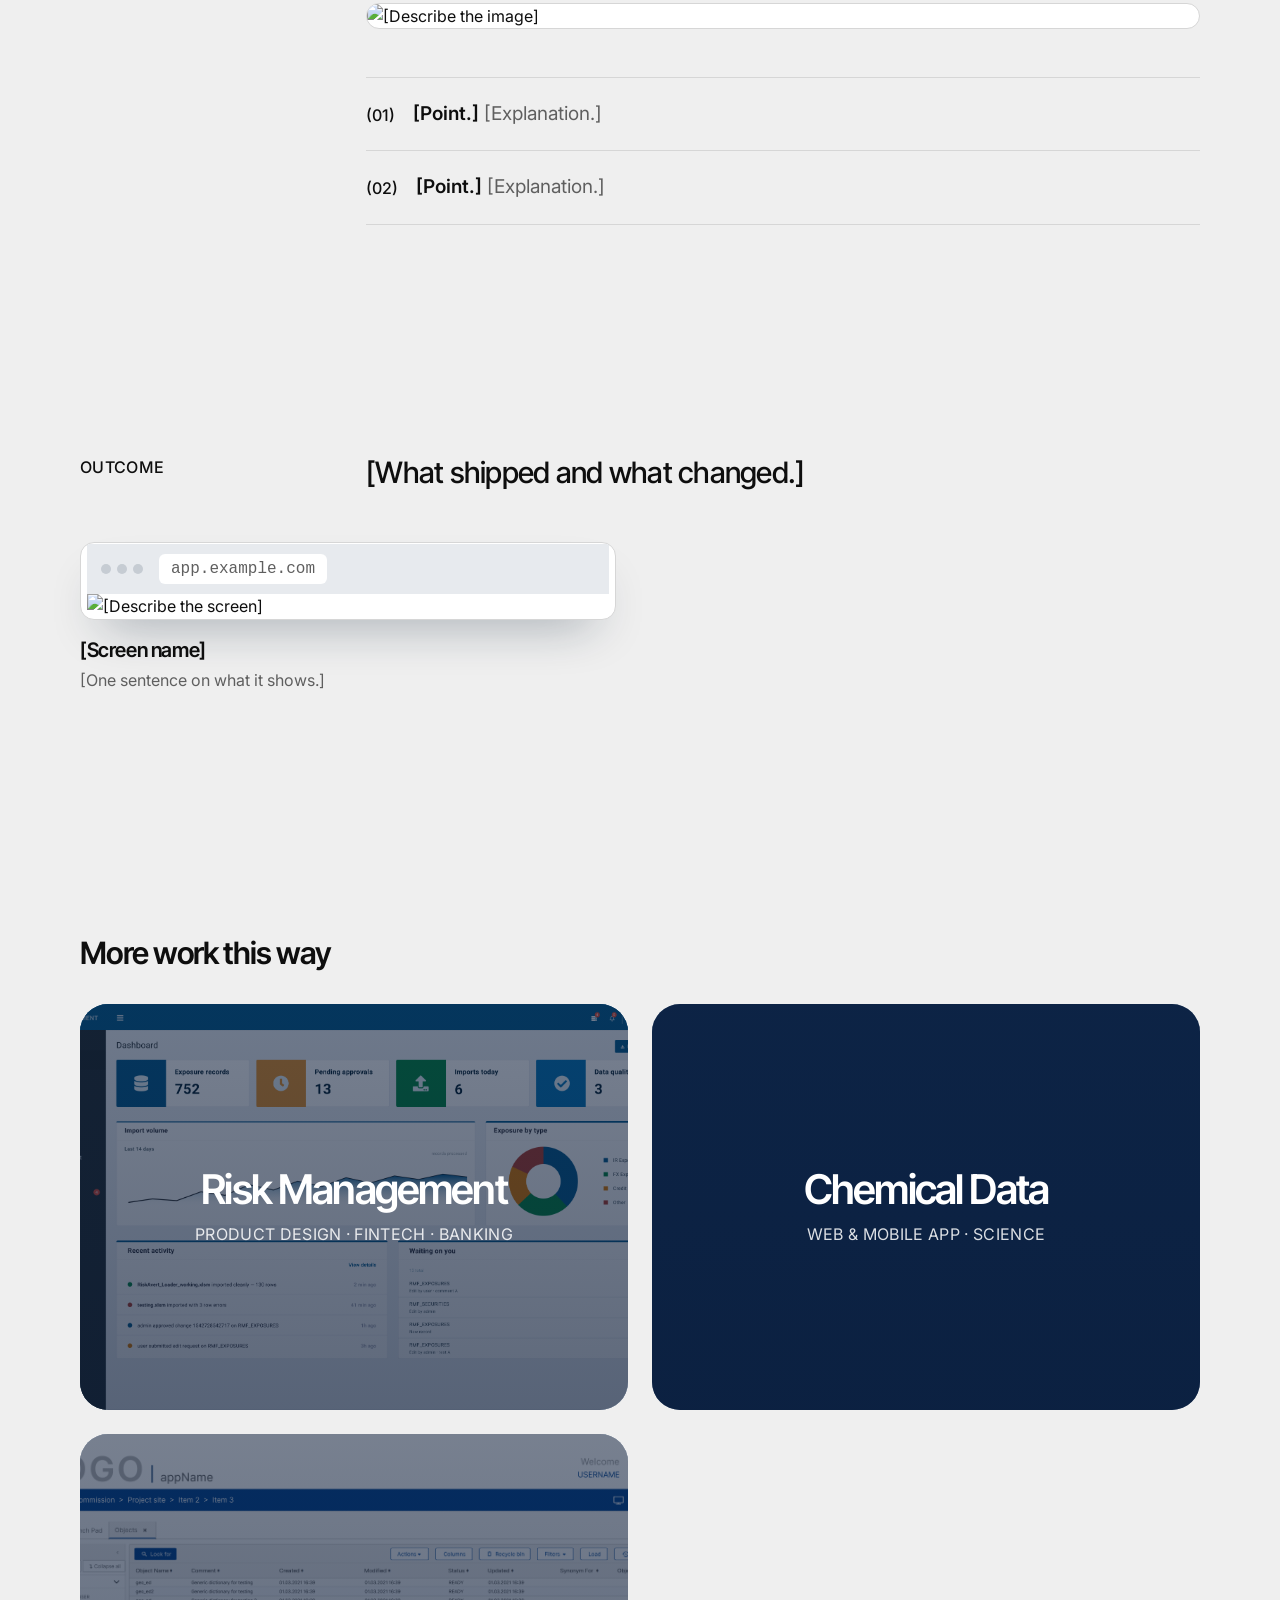
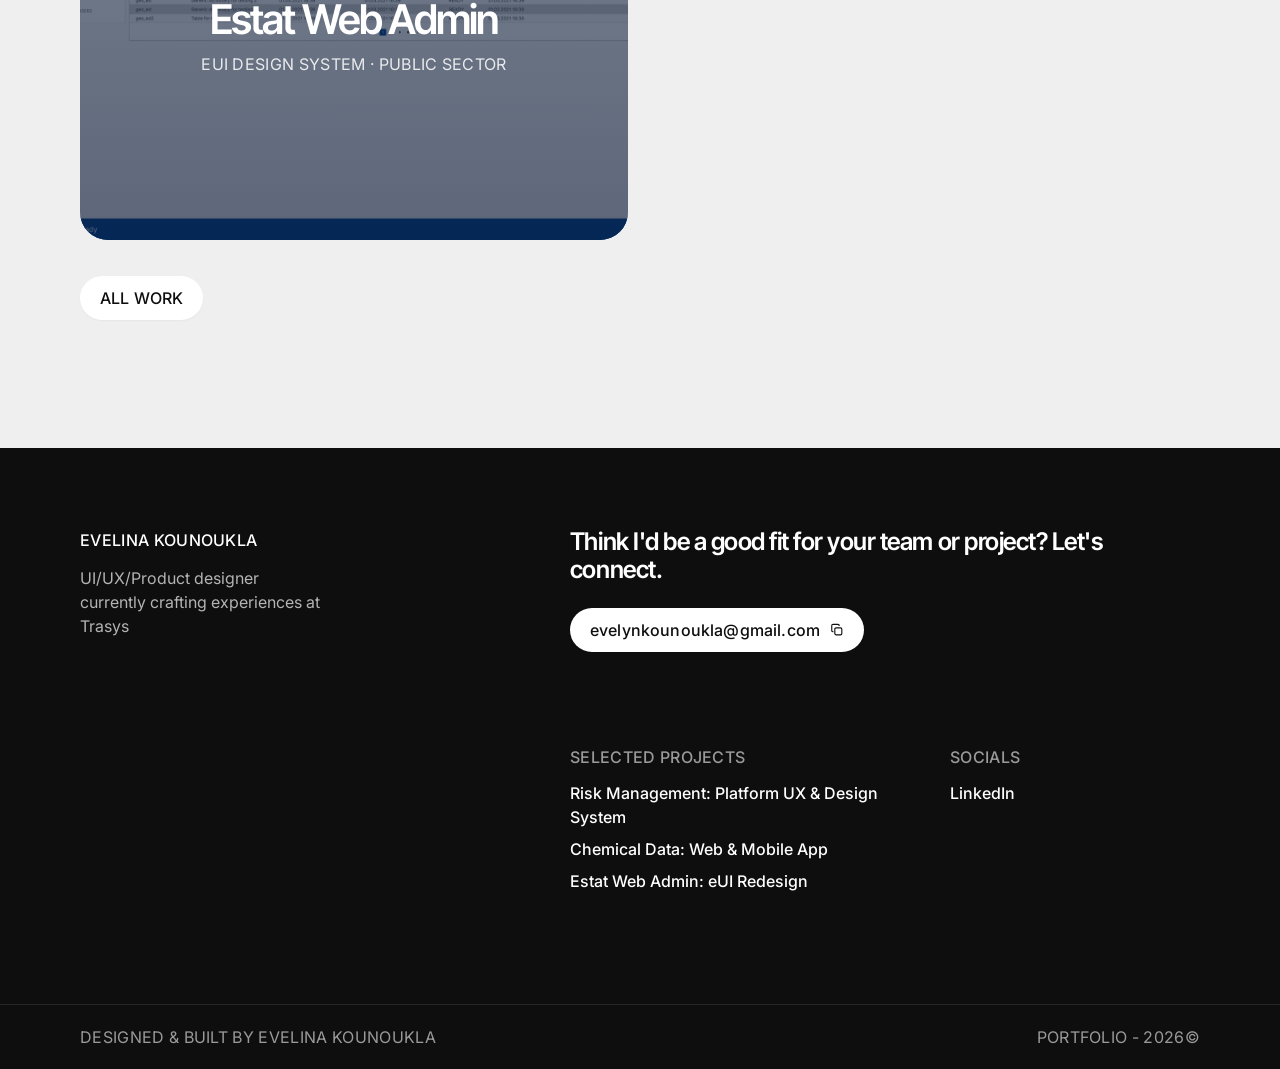
==== commit 6eeb3752: "Add files via upload" ====
--- a/case-study-template.html
+++ b/case-study-template.html
@@ -3,7 +3,7 @@
   CASE STUDY TEMPLATE
   1. Copy this file to  your-project.html
   2. Set data-project below to the same slug you use in projects.js
-  3. Replace the [bracketed] text and the images (put them in assets/your-project/)
+  3. Replace the [bracketed] text and the images (put them in images/your-project/)
   4. Add an entry for the project in projects.js — that adds it to Work, the footer and "More work"
   Sections can be repeated or removed; they all use the same label + content row.
 -->
@@ -34,7 +34,7 @@
     </h1>
     <h2 class="cs-hero__sub reveal">[One-line summary of the outcome]</h2>
     <div class="shot-panel reveal">
-      <img src="assets/your-project/hero.png" alt="[Describe the image]">
+      <img src="images/your-project/hero.png" alt="[Describe the image]">
     </div>
   </header>
 
@@ -68,7 +68,7 @@
 
         <div class="callout my-5 reveal"><span class="kicker">Key insight</span>[Short highlighted note.]</div>
 
-        <img class="shot-plain reveal" src="assets/your-project/figure.png" alt="[Describe the image]">
+        <img class="shot-plain reveal" src="images/your-project/figure.png" alt="[Describe the image]">
 
         <ol class="facts mt-5 reveal">
           <li><span>(01)</span><div><b>[Point.]</b> [Explanation.]</div></li>
@@ -89,9 +89,9 @@
     </div>
     <div class="row g-4 g-lg-5 mt-1" data-gallery>
       <div class="col-lg-6 screen reveal">
-        <button type="button" class="browser" data-lightbox="assets/your-project/screen-1.png">
+        <button type="button" class="browser" data-lightbox="images/your-project/screen-1.png">
           <div class="browser__bar"><i></i><i></i><i></i><span>app.example.com</span></div>
-          <img src="assets/your-project/screen-1.png" alt="[Describe the screen]" loading="lazy" decoding="async">
+          <img src="images/your-project/screen-1.png" alt="[Describe the screen]" loading="lazy" decoding="async">
         </button>
         <h4>[Screen name]</h4>
         <p>[One sentence on what it shows.]</p>
